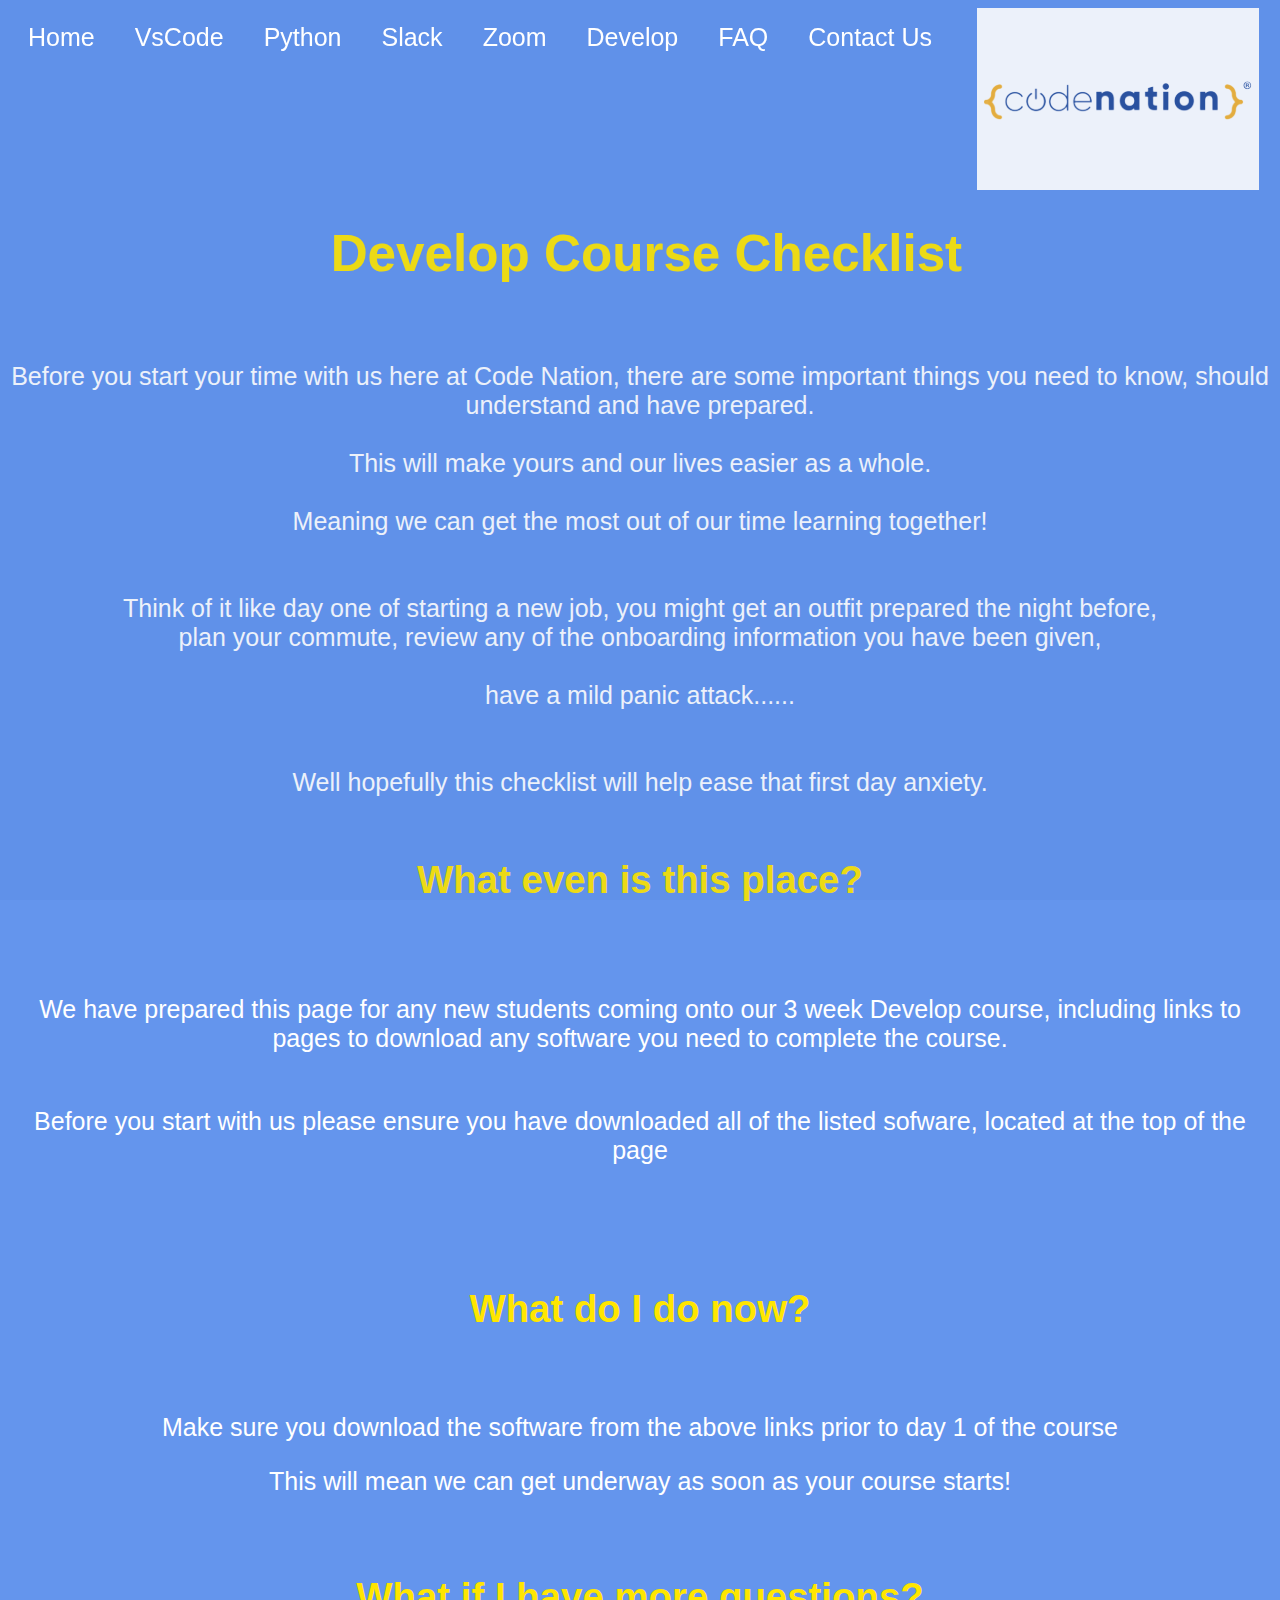
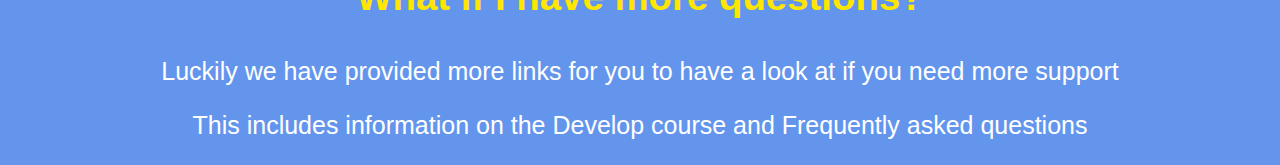
==== Home.html @ 28102a18 "Initial commit" ====
<!DOCTYPE html>
<html lang="en">
<head>
    <meta charset="UTF-8">
    <meta http-equiv="X-UA-Compatible" content="IE=edge">
    <meta name="viewport" content="width=device-width, initial-scale=1.0">
    <link rel="stylesheet" type="text/css" href="main.css">

    <title>Pre-Course Checklist</title>
</head>
<body>
    <div>
        <div class="nav" id="myNav">
            <a href="Home.html">Home</a>
            <a href="https://code.visualstudio.com/download">VsCode</a>
            <a href="https://www.python.org/downloads/">Python</a>
            <a href="https://slack.com/intl/en-gb/download">Slack</a>
            <a href="https://zoom.us/download">Zoom</a>
            <a href="https://wearecodenation.com/individual/develop/">Develop</a>
            <a href="https://wearecodenation.com/#faq">FAQ</a>
            <a href="mailto:hello@wearecodenation.com">Contact Us</a>
            </a>
      
    </div>
</div>
<img src="CN.png" alt="Code Nation">

        <h1>Develop Course Checklist</h1><br><br><br>
<p>Before you start your time with us here at Code Nation, there are some important things you need to know, should understand and have prepared. <br><br>This will make yours and our lives easier as a whole.<br><br> Meaning we can get the most out of our time learning together! 
<br><br><br>
    Think of it like day one of starting a new job, you might get an outfit prepared the night before,<br> plan your commute, review any of the onboarding information you have been given,<br><br> have a mild panic attack...... <br>
<br><br>
    Well hopefully this checklist will help ease that first day anxiety. </p><br><br>

    <h2>What even is this place?</h2>
<br><br><p>We have prepared this page for any new students coming onto our 3 week Develop course, including links to pages to download any software you need to complete the course.<br><br>
<p>Before you start with us please ensure you have downloaded all of the listed sofware, located at the top of the page</p> <br><br><br><br></p>
<h3>What do I do now?</h3><br>
<p>Make sure you download the software from the above links prior to day 1 of the course</p>
<p>This will mean we can get underway as soon as your course starts!</p><br><br><br>

<h3>What if I have more questions?</h3>
<p>Luckily we have provided more links for you to have a look at if you need more support</p>
<p>This includes information on the Develop course and Frequently asked questions</p>

<div class="fullscreen-bg">
    <video loop muted autoplay poster="img/videoframe.jpg" class="fullscreen-bg__video">
    <source src="Learning to code for the first time Code Nation (1).mp4" type="video/webm">
    </video>
</div>
</div>

</body>
</html>
---- main.css ----
body {
  background-position: fixed;
  background-repeat: no-repeat;
  background-color: cornflowerblue;
  font-family: Arial, Helvetica, sans-serif;
}
  
h1 {
  font-size: 4vw;
  color: #ffe600;
  padding-left: 1vw;
  margin-bottom: 0;
  text-align: center;
}

h2 {
  margin-top: 0;
  font-size: 3vw;
  text-align: center;
  padding-left: 0vw;
  color: #ffe600;
}

h3 {
    margin-top: 0;
    font-size: 3vw;
    text-align: center;
    padding-left: 0vw;
    color: #ffe600;
  }


p { 
  display: block;
  text-align:center;
  font-family: Arial, Helvetica, sans-serif;
  font-size: 25px;
  color:white
  }
  
a {
  display: block;
  text-align:center;
  font-family: Arial, Helvetica, sans-serif;
  font-size: 5px;
}

img {
  display: block;
  margin-left: auto;
  margin-right: 1%;
  height: auto;  
  width: auto;  
  background-color: rgb(255, 255, 255);
  
  }

a:link {
  color: rgb(12, 223, 30);
  background-color: transparent;
  text-decoration: none;
  }

a:visited {
  color: violet;
}
a:hover {
  text-decoration: underline;
  color: blueviolet;
}
  
a:focus {
  color: gold;
}
  
.nav {
  background-color: rgb(81, 143, 236);
  position:sticky;
  z-index: 9999;
}
    
.nav a {
  float: left;
  display: block;
  color: #ffffff;
  text-align: center;
  padding: 15px 20px;
  text-decoration:black;
  font-size: 25px;
}
    
.nav a:hover {
  background-color: rgb(251, 255, 0);
  color: rgb(0, 0, 0);
}
    
.nav a.active {
  background-color: #0deb0d;
  color: white;
}
    
.nav .icon {
  display: none;
}
    
.nav.responsive a {
  float: none;
  display: block;
  text-align: left;
}
    


.fullscreen-bg {
  position:fixed;
  background-color: rgb(71, 119, 207);
  opacity:10%;
  top: -17%;
  right: 0;
  bottom: 0;
  left: 0;
}

.fullscreen-bg__video {
  position: absolute;
  top: -5;
  left: 0;
  width: 100%;
  height: 100%;
}
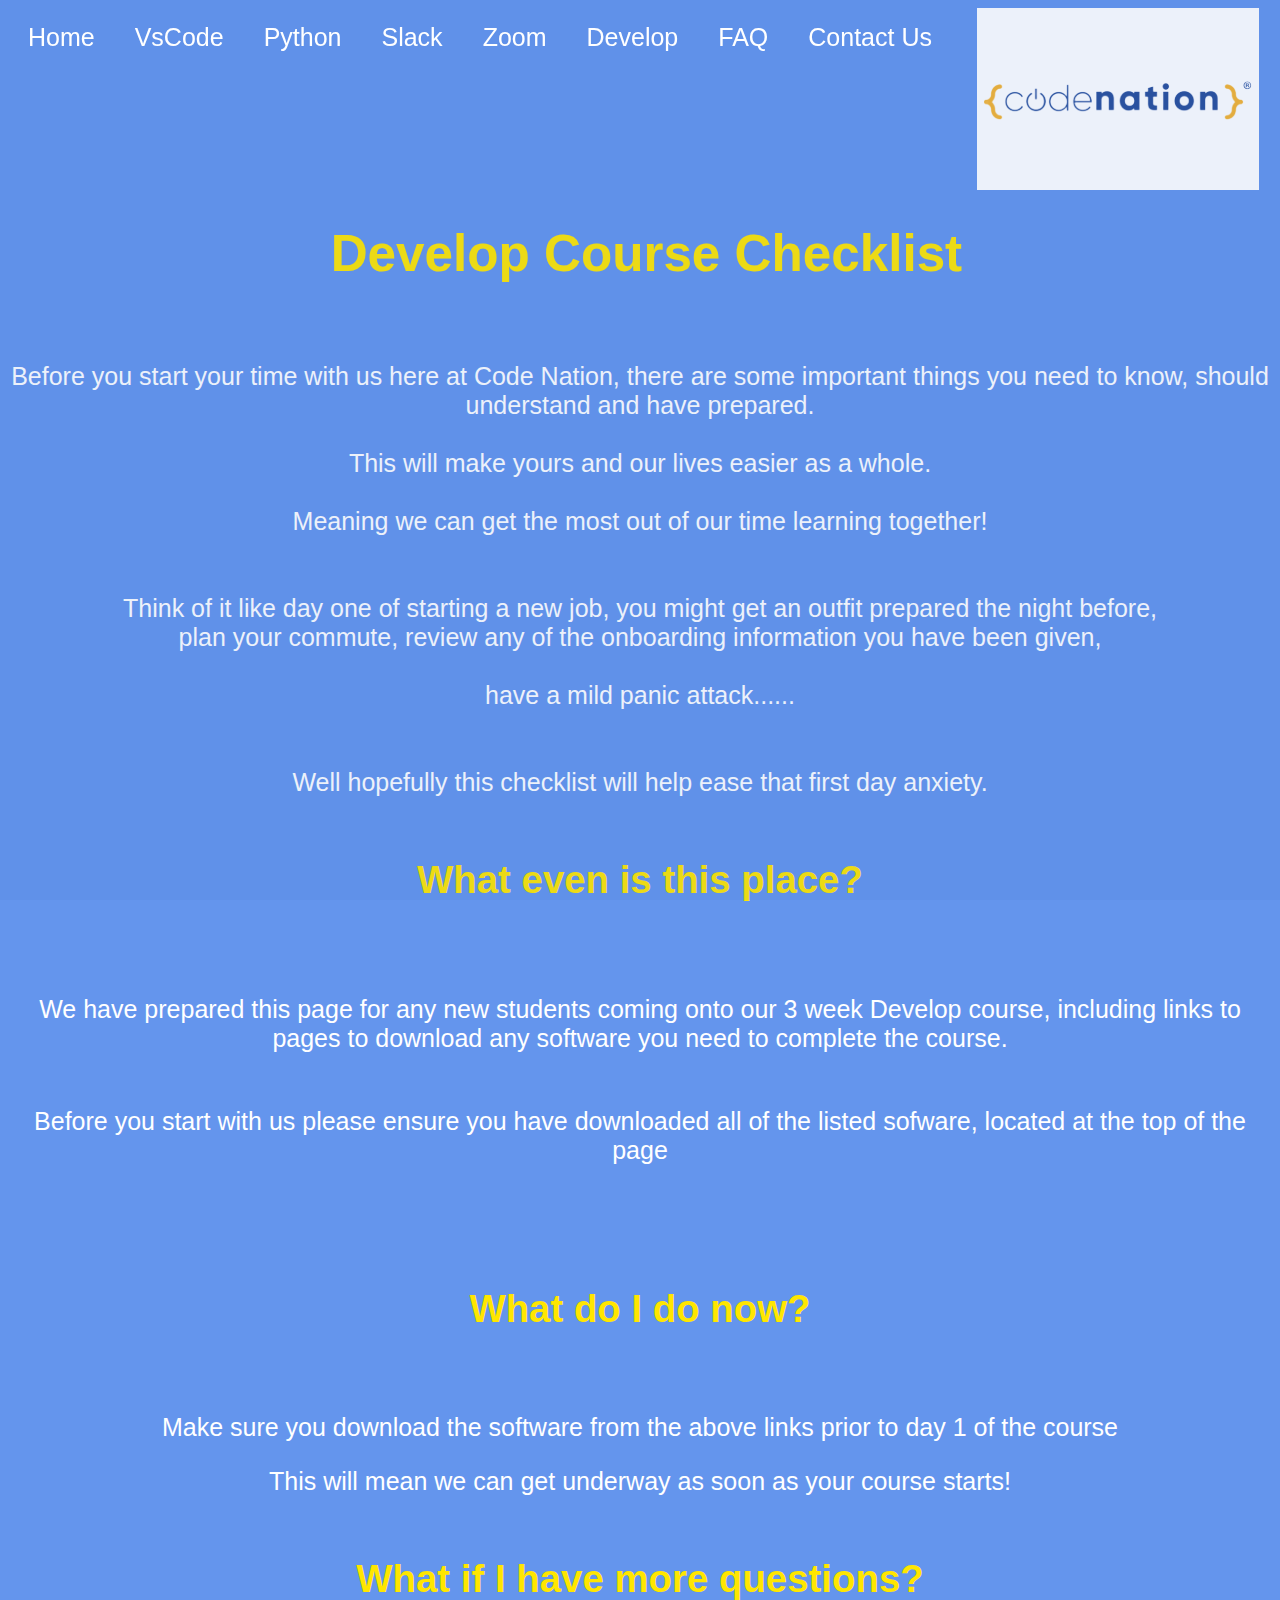
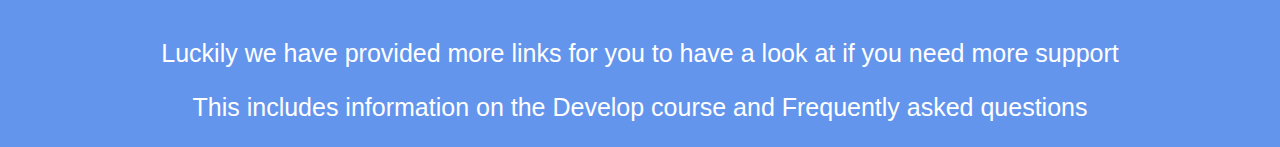
==== commit 4249f0f3: "commit" ====
--- a/Home.html
+++ b/Home.html
@@ -37,7 +37,7 @@
 <p>Before you start with us please ensure you have downloaded all of the listed sofware, located at the top of the page</p> <br><br><br><br></p>
 <h3>What do I do now?</h3><br>
 <p>Make sure you download the software from the above links prior to day 1 of the course</p>
-<p>This will mean we can get underway as soon as your course starts!</p><br><br><br>
+<p>This will mean we can get underway as soon as your course starts!</p><br><br>
 
 <h3>What if I have more questions?</h3>
 <p>Luckily we have provided more links for you to have a look at if you need more support</p>
@@ -45,7 +45,7 @@
 
 <div class="fullscreen-bg">
     <video loop muted autoplay poster="img/videoframe.jpg" class="fullscreen-bg__video">
-    <source src="Learning to code for the first time Code Nation (1).mp4" type="video/webm">
+    <source src="ltc.mp4" type="video/webm">
     </video>
 </div>
 </div>
--- a/main.css
+++ b/main.css
@@ -129,3 +129,39 @@
   height: 100%;
 }
 
+* { box-sizing: border-box; }
+.video-background {
+  background: #000;
+  position: fixed;
+  top: 0; right: 0; bottom: 0; left: 0;
+  z-index: -99;
+}
+.video-foreground,
+.video-background iframe {
+  position: absolute;
+  top: 0;
+  left: 0;
+  width: 100%;
+  height: 100%;
+  pointer-events: none;
+}
+#vidtop-content {
+	top: 0;
+	color: #fff;
+}
+.vid-info { position: absolute; top: 0; right: 0; width: 33%; background: rgba(0,0,0,0.3); color: #fff; padding: 1rem; font-family: Avenir, Helvetica, sans-serif; }
+.vid-info h1 { font-size: 2rem; font-weight: 700; margin-top: 0; line-height: 1.2; }
+.vid-info a { display: block; color: #fff; text-decoration: none; background: rgba(0,0,0,0.5); transition: .6s background; border-bottom: none; margin: 1rem auto; text-align: center; }
+@media (min-aspect-ratio: 16/9) {
+  .video-foreground { height: 300%; top: -100%; }
+}
+@media (max-aspect-ratio: 16/9) {
+  .video-foreground { width: 300%; left: -100%; }
+}
+@media all and (max-width: 600px) {
+.vid-info { width: 50%; padding: .5rem; }
+.vid-info h1 { margin-bottom: .2rem; }
+}
+@media all and (max-width: 500px) {
+.vid-info .acronym { display: none; }
+}
